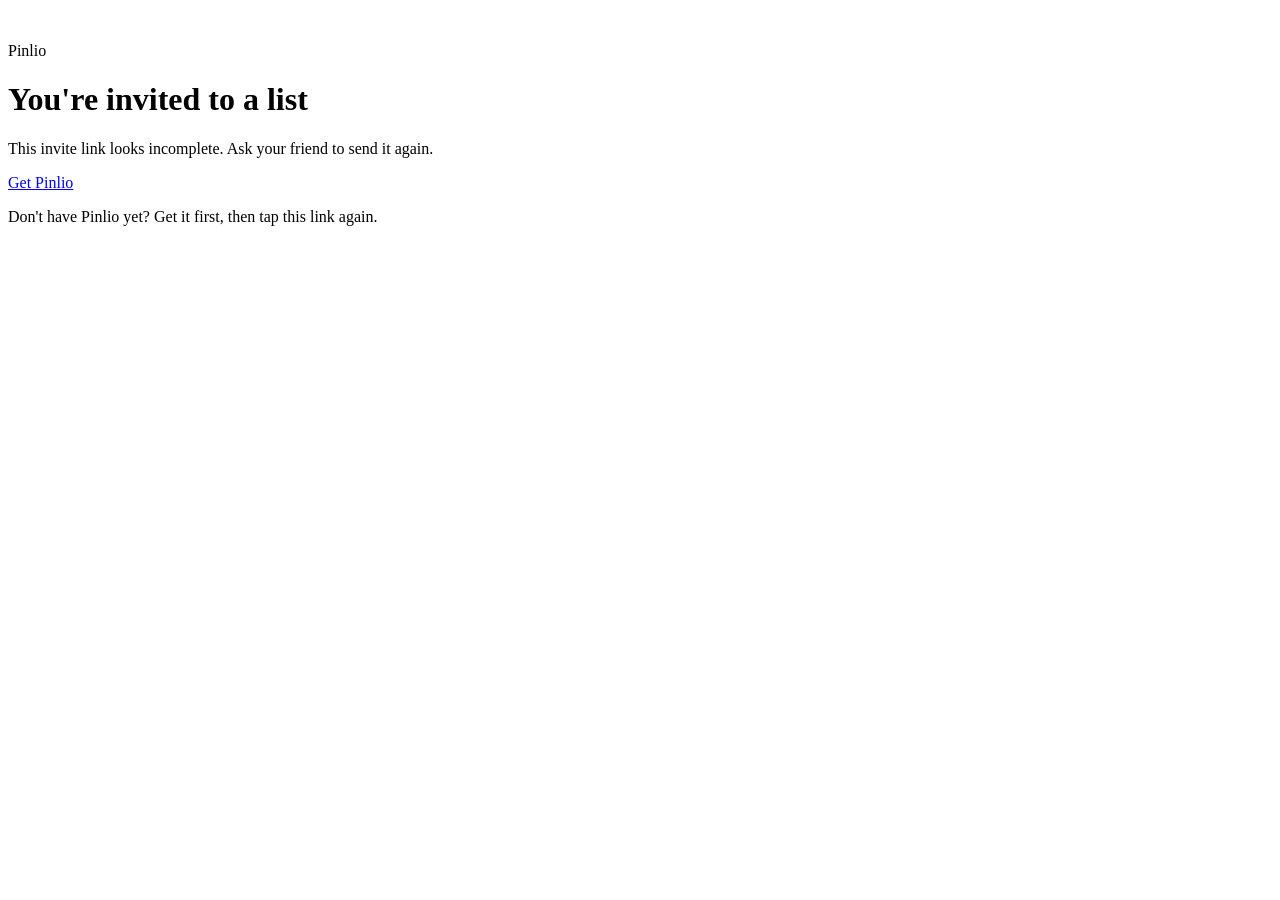
==== davet/index.html @ 03c22055 "Create index.html" ====
<!doctype html>
<html lang="tr">
<head>
<meta charset="utf-8"><meta name="viewport" content="width=device-width, initial-scale=1, viewport-fit=cover"><link rel="preconnect" href="https://fonts.googleapis.com"><link rel="stylesheet" href="https://fonts.googleapis.com/css2?family=Plus+Jakarta+Sans:wght@500;700;800&display=swap"><link rel="stylesheet" href="../_style.css"><link rel="icon" href="../pinlio-mark.png">
<title>Pinlio listesine davet</title>
<meta name="description" content="Bir Pinlio listesine davet edildin. Katıl, birlikte yer ekleyin.">
<meta name="robots" content="noindex">
<meta property="og:type" content="website">
<meta property="og:site_name" content="Pinlio">
<meta property="og:title" content="Pinlio listesine davet edildin">
<meta property="og:description" content="Katıl, birlikte yer ekleyin.">
<meta property="og:url" content="https://cansugursoyy.github.io/pinlio/davet/">
<meta property="og:image" content="https://cansugursoyy.github.io/pinlio/og.jpg">
<meta property="og:image:width" content="1200"><meta property="og:image:height" content="630">
<meta name="twitter:card" content="summary_large_image">
<meta name="twitter:image" content="https://cansugursoyy.github.io/pinlio/og.jpg">
</head>
<body>
<main>
<img class="mark" src="../pinlio-mark.png" alt="">
<p class="brand">Pinlio</p>
<h1 id="t">Bir listeye davet edildin</h1>
<p id="d">Katıl, birlikte yer ekleyin.</p>
<a class="btn" id="go" href="https://apps.apple.com/app/id6830555330">Listeye katıl</a>
<a class="btn secondary" id="store" href="https://apps.apple.com/app/id6830555330">Pinlio'yu indir</a>
<p class="small" id="s">Pinlio yüklü değilse önce indir, sonra bu bağlantıya tekrar dokun.</p>
</main>
<script>
var $=function(i){return document.getElementById(i)},t=$("t"),d=$("d"),go=$("go"),store=$("store"),s=$("s");
// Davet bilgisi # sonrasında gelir (sunucuya gitmez): u = iCloud paylaşım bağlantısı, n = liste adı.
// Yalnızca iCloud paylaşım bağlantılarına yönlendirilir.
var q=new URLSearchParams(location.hash.slice(1)),u=q.get("u")||"",n=q.get("n")||"";
var en=!/^tr/i.test(navigator.language||"");
var ok=/^https:\/\/www\.icloud\.com\/share\//.test(u);
if(en){document.documentElement.lang="en";t.textContent="You're invited to a list";d.textContent="Join and add places together.";go.textContent="Join the list";store.textContent="Get Pinlio";s.textContent="Don't have Pinlio yet? Get it first, then tap this link again.";}
if(n){t.textContent=en?("Join “"+n+"”"):("“"+n+"” listesine katıl");}
if(ok){go.href=u;location.replace(u);}else{go.style.display="none";d.textContent=en?"This invite link looks incomplete. Ask your friend to send it again.":"Bu davet bağlantısı eksik görünüyor. Arkadaşından tekrar göndermesini iste.";}
</script>
</body>
</html>
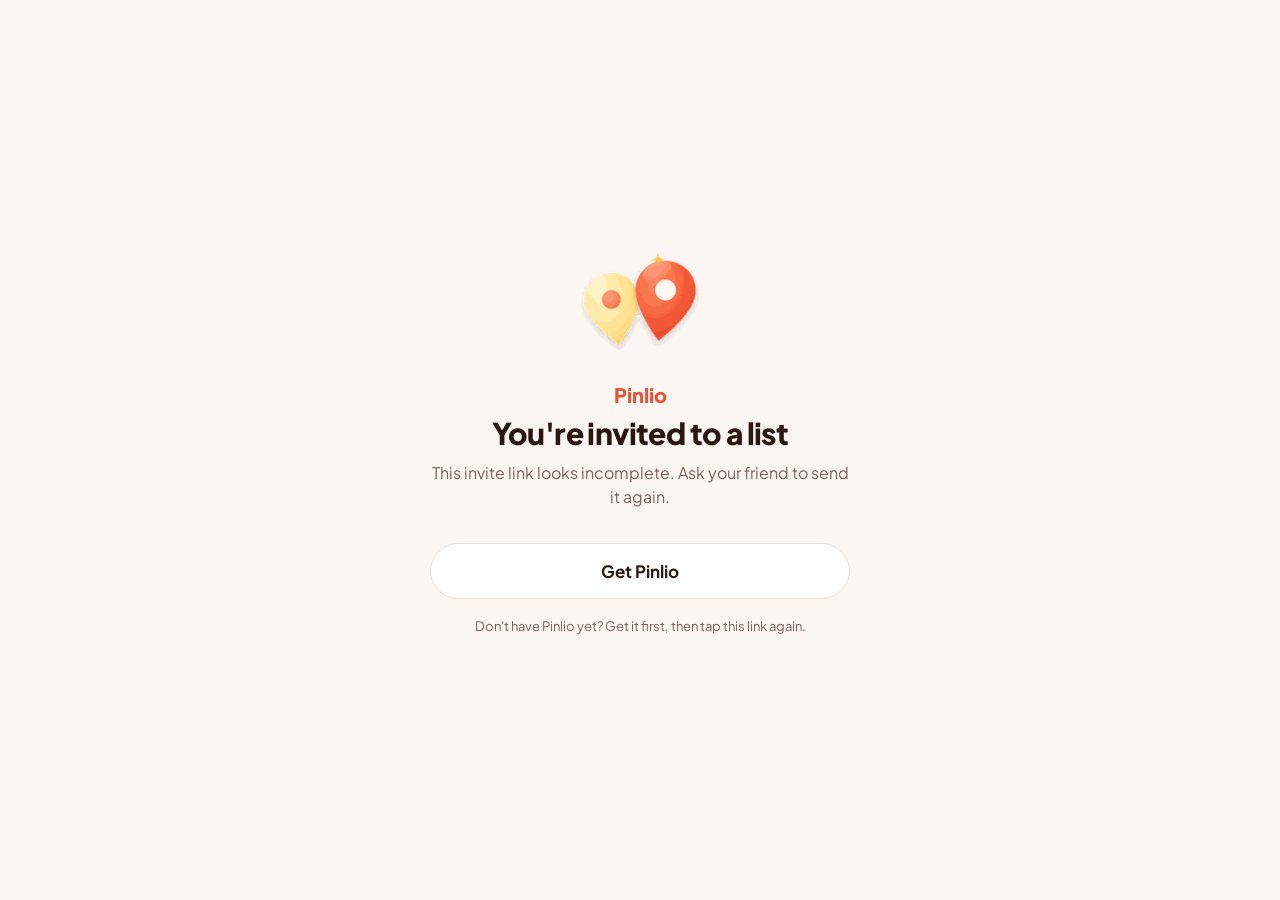
==== commit 327c3bd3: "Update index.html" ====
--- a/davet/index.html
+++ b/davet/index.html
@@ -9,11 +9,11 @@
 <meta property="og:site_name" content="Pinlio">
 <meta property="og:title" content="Pinlio listesine davet edildin">
 <meta property="og:description" content="Katıl, birlikte yer ekleyin.">
-<meta property="og:url" content="https://cansugursoyy.github.io/pinlio/davet/">
-<meta property="og:image" content="https://cansugursoyy.github.io/pinlio/og.jpg">
+<meta property="og:url" content="https://pinlio.app/davet/">
+<meta property="og:image" content="https://pinlio.app/og.jpg">
 <meta property="og:image:width" content="1200"><meta property="og:image:height" content="630">
 <meta name="twitter:card" content="summary_large_image">
-<meta name="twitter:image" content="https://cansugursoyy.github.io/pinlio/og.jpg">
+<meta name="twitter:image" content="https://pinlio.app/og.jpg">
 </head>
 <body>
 <main>
--- a/_style.css
+++ b/_style.css
@@ -0,0 +1,12 @@
+:root{--bg:#fbf6f2;--fg:#2a1712;--muted:#7a625b;--accent:#e8543a;--card:#fff;--line:#eadfda;--font:"Plus Jakarta Sans",ui-sans-serif,system-ui,-apple-system,sans-serif}
+@media (prefers-color-scheme:dark){:root{--bg:#17110f;--fg:#f4ebe7;--muted:#b19d96;--accent:#f06a52;--card:#211816;--line:#3a2c28;color-scheme:dark}}
+*{box-sizing:border-box}html,body{margin:0}
+body{background:var(--bg);color:var(--fg);font-family:var(--font);min-height:100vh;min-height:100dvh;display:grid;place-items:center;padding:24px 16px}
+main{width:100%;max-width:420px;text-align:center}
+.mark{width:120px;height:120px;margin:0 auto 20px;display:block}
+.brand{color:var(--accent);font-weight:800;font-size:20px;margin:0 0 6px}
+h1{font-size:30px;line-height:1.15;letter-spacing:-.02em;margin:0 0 10px;font-weight:800}
+p{color:var(--muted);font-size:16px;line-height:1.5;margin:0 0 24px}
+.btn{display:inline-flex;align-items:center;justify-content:center;gap:8px;width:100%;height:56px;border-radius:999px;background:var(--accent);color:#fff;font-weight:700;font-size:17px;text-decoration:none}
+.btn.secondary{background:var(--card);color:var(--fg);border:1px solid var(--line);margin-top:10px}
+.small{font-size:13px;margin-top:18px}
